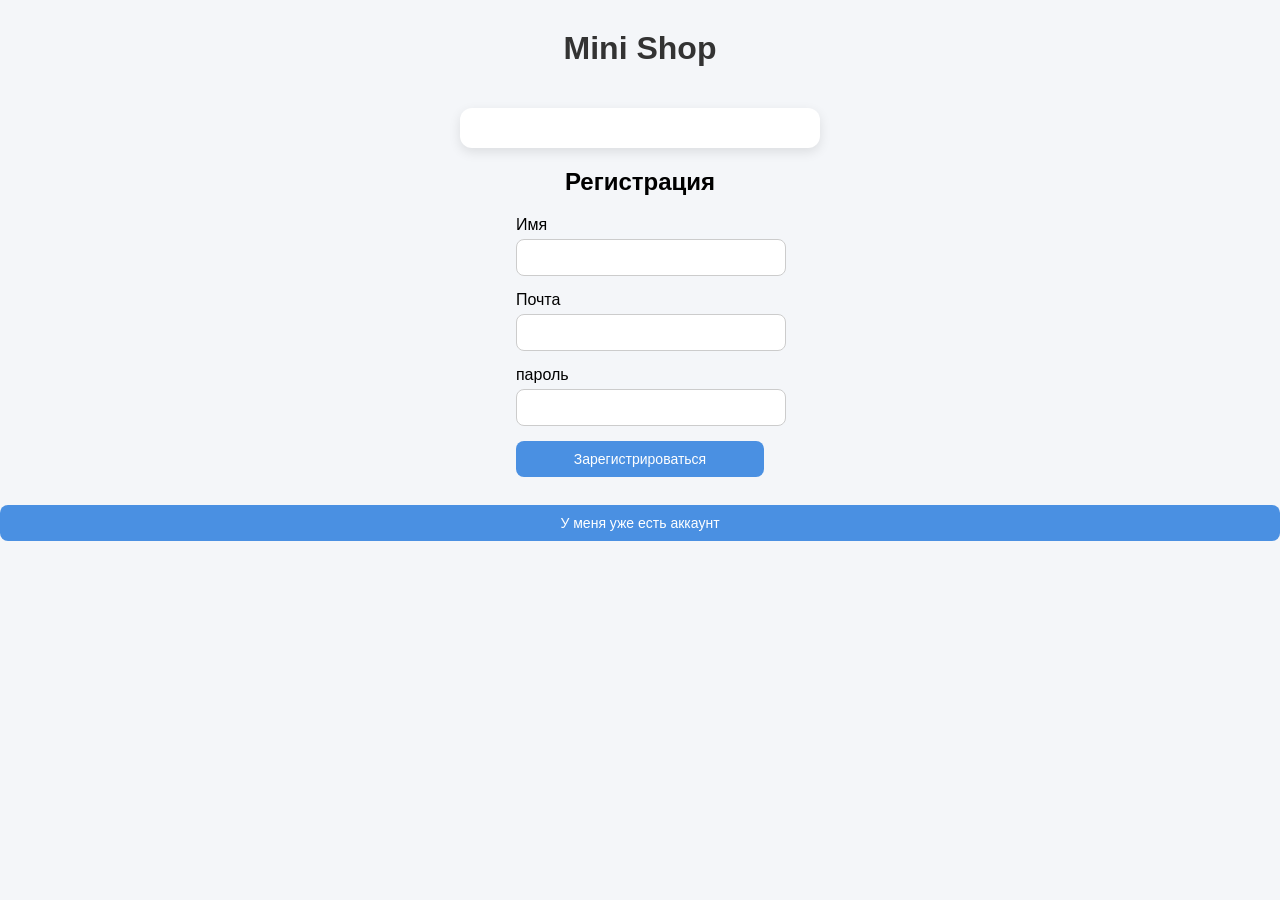
==== lesson4/lesson6_Grid/lesson7/homework.display flex/practice/homework.display flex2/project/JSLESSONS/mini-shop/index.html @ a018cfdb "first commit" ====
<!DOCTYPE html>
<html lang="en">
<head>
    <meta charset="UTF-8">
    <meta name="viewport" content="width=device-width, initial-scale=1.0">
    <title>Mimi Shop</title>
    <link rel="stylesheet" href="styles.css">
</head>
<body>
    

    <h1>Mini Shop</h1>

    <!-- Экран регистрации -->
     <section id ="registerScreen"></section>
        <h2>Регистрация</h2>

        <form id="registerForm">
            <div>
                <label>Имя</label>
                <input type="text" id="registerName">
            </div>

            <div>
                <label>Почта</label>
                <input type="text" id="registerEmail">
            </div>

            <div>
                <label>пароль</label>
                <input type="text" id="registerPassword">
            </div>

            <button type = "submit">Зарегистрироваться</button>

        </form>
        <p id ="registerError"></p>
        <button id="goToLoginBtn">У меня уже есть аккаунт </button>
        

    </section>

    <!-- Экран логина -->

    <section id ="loginScreen"hidden>
        <h2>Логин</h2>

        <form id="LoginForm">
            <div>
                <label>Имя</label>
                <input type="text" id="LoginForm">
            </div>

            <div>
                <label>Почта</label>
                <input type="text" id="LoginEmail">
            </div>

            <div>
                <label>пароль</label>
                <input type="text" id="LoginPassword">
            </div>

            <button type = "submit">Войти</button>

        </form>
        <p id ="loginError"></p>
        <button id="goToRegisterBtn">Создать аккаунт</button>

    </section>

    <!-- Экран магазина -->
     <section id="shopScreen" hidden>
        <h2>Магазин</h2>

        <p id="userInfo"></p>
        <button id="logoutBtn">Выйти</button>

        <h3>Товары</h3>
        <div id="productList"></div>

        <h3>Корзина</h3>
        <div id="cartList"></div>

        <p id="cartTotal"></p>

     </section>


    <script src="script.js"></script>
</body>
</html>
---- lesson4/lesson6_Grid/lesson7/homework.display flex/practice/homework.display flex2/project/JSLESSONS/mini-shop/styles.css ----
body {
    font-family: Arial, sans-serif;
    background: #f4f6f9;
    margin: 0;
    padding: 0;
    display: flex;
    flex-direction: column;
    align-items: center;
}

/* Заголовок */
h1 {
    margin-top: 30px;
    color: #333;
}

/* Общие стили экранов */
section {
    width: 320px;
    background: white;
    padding: 20px;
    margin-top: 20px;
    border-radius: 12px;
    box-shadow: 0 4px 12px rgba(0,0,0,0.1);
}

/* Заголовки внутри экранов */
section h2 {
    text-align: center;
    margin-bottom: 15px;
    color: #222;
}

/* Поля ввода */
input {
    width: 100%;
    padding: 10px;
    margin-top: 5px;
    margin-bottom: 15px;
    border: 1px solid #ccc;
    border-radius: 8px;
    outline: none;
    transition: 0.2s;
}

input:focus {
    border-color: #4a90e2;
}

/* Кнопки */
button {
    width: 100%;
    padding: 10px;
    border: none;
    border-radius: 8px;
    background: #4a90e2;
    color: white;
    font-size: 14px;
    cursor: pointer;
    transition: 0.2s;
}

button:hover {
    background: #357bd8;
}

/* Ошибки */
p {
    color: red;
    font-size: 14px;
    text-align: center;
}

/* Магазин */
#shopScreen {
    width: 400px;
}

#productList, #cartList {
    background: #f9f9f9;
    padding: 10px;
    border-radius: 8px;
    margin-top: 10px;
}

/* Кнопка выхода */
#logoutBtn {
    background: #e74c3c;
    margin-bottom: 10px;
}

#logoutBtn:hover {
    background: #c0392b;
}
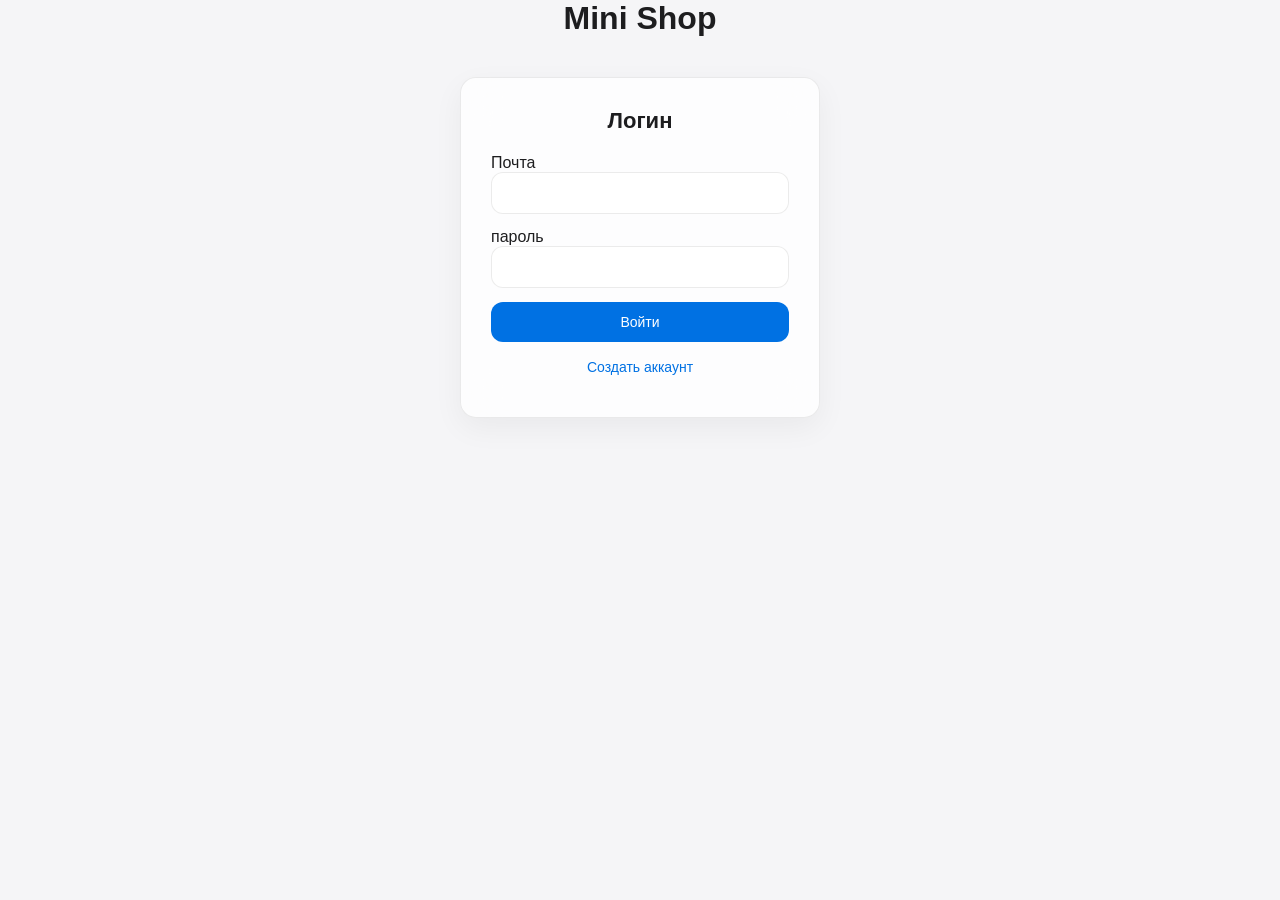
==== commit ab4cc048: "dom" ====
--- a/lesson4/lesson6_Grid/lesson7/homework.display flex/practice/homework.display flex2/project/JSLESSONS/mini-shop/index.html
+++ b/lesson4/lesson6_Grid/lesson7/homework.display flex/practice/homework.display flex2/project/JSLESSONS/mini-shop/index.html
@@ -12,7 +12,7 @@
     <h1>Mini Shop</h1>
 
     <!-- Экран регистрации -->
-     <section id ="registerScreen"></section>
+     <section id ="registerScreen">
         <h2>Регистрация</h2>
 
         <form id="registerForm">
@@ -27,7 +27,7 @@
             </div>
 
             <div>
-                <label>пароль</label>
+                <label>password</label>
                 <input type="text" id="registerPassword">
             </div>
 
@@ -42,23 +42,19 @@
 
     <!-- Экран логина -->
 
-    <section id ="loginScreen"hidden>
+    <section id ="loginScreen" hidden>
         <h2>Логин</h2>
 
-        <form id="LoginForm">
-            <div>
-                <label>Имя</label>
-                <input type="text" id="LoginForm">
-            </div>
-
+        <form id="loginForm">
+    
             <div>
                 <label>Почта</label>
-                <input type="text" id="LoginEmail">
+               <input type="text" id="loginEmail">
             </div>
 
             <div>
                 <label>пароль</label>
-                <input type="text" id="LoginPassword">
+               <input type="text" id="loginPassword">
             </div>
 
             <button type = "submit">Войти</button>
@@ -89,4 +85,6 @@
 
     <script src="script.js"></script>
 </body>
-</html>+</html>
+
+
--- a/lesson4/lesson6_Grid/lesson7/homework.display flex/practice/homework.display flex2/project/JSLESSONS/mini-shop/styles.css
+++ b/lesson4/lesson6_Grid/lesson7/homework.display flex/practice/homework.display flex2/project/JSLESSONS/mini-shop/styles.css
@@ -1,94 +1,219 @@
-body {
-    font-family: Arial, sans-serif;
-    background: #f4f6f9;
+/* Reset */
+* {
     margin: 0;
     padding: 0;
+    box-sizing: border-box;
+}
+
+/* Переменные */
+:root {
+    --bg: #f5f5f7;
+    --card: rgba(255,255,255,0.8);
+    --text: #1d1d1f;
+    --subtext: #6e6e73;
+    --border: rgba(0,0,0,0.08);
+    --accent: #0071e3;
+    --accent-hover: #005bb5;
+    --danger: #ff3b30;
+    --radius: 16px;
+}
+
+/* BODY */
+body {
+    font-family: -apple-system, BlinkMacSystemFont, "SF Pro Display", Arial, sans-serif;
+    background: var(--bg);
+    color: var(--text);
     display: flex;
     flex-direction: column;
     align-items: center;
 }
 
-/* Заголовок */
-h1 {
-    margin-top: 30px;
-    color: #333;
-}
-
-/* Общие стили экранов */
+/* HEADER (как Apple navbar) */
+.header {
+    width: 100%;
+    padding: 12px 40px;
+    background: rgba(255,255,255,0.7);
+    backdrop-filter: blur(20px);
+    border-bottom: 1px solid var(--border);
+    display: flex;
+    justify-content: space-between;
+    align-items: center;
+}
+
+.logo {
+    font-size: 18px;
+    font-weight: 600;
+    letter-spacing: -0.3px;
+}
+
+.header-right {
+    display: flex;
+    align-items: center;
+    gap: 12px;
+}
+
+.header-right span {
+    font-size: 14px;
+    color: var(--subtext);
+}
+
+/* КАРТОЧКИ */
 section {
-    width: 320px;
-    background: white;
-    padding: 20px;
-    margin-top: 20px;
-    border-radius: 12px;
-    box-shadow: 0 4px 12px rgba(0,0,0,0.1);
-}
-
-/* Заголовки внутри экранов */
+    width: 360px;
+    background: var(--card);
+    backdrop-filter: blur(20px);
+    margin-top: 40px;
+    padding: 30px;
+    border-radius: var(--radius);
+    border: 1px solid var(--border);
+    box-shadow: 0 10px 30px rgba(0,0,0,0.05);
+}
+
+/* Заголовки */
 section h2 {
+    font-size: 22px;
+    font-weight: 600;
     text-align: center;
-    margin-bottom: 15px;
-    color: #222;
-}
-
-/* Поля ввода */
+    margin-bottom: 20px;
+}
+
+/* INPUT */
 input {
     width: 100%;
-    padding: 10px;
-    margin-top: 5px;
-    margin-bottom: 15px;
-    border: 1px solid #ccc;
-    border-radius: 8px;
+    padding: 12px;
+    margin-bottom: 14px;
+    border-radius: 12px;
+    border: 1px solid var(--border);
+    background: white;
+    font-size: 14px;
+    transition: 0.2s;
+}
+
+input:focus {
+    border-color: var(--accent);
+    box-shadow: 0 0 0 4px rgba(0,113,227,0.1);
     outline: none;
-    transition: 0.2s;
-}
-
-input:focus {
-    border-color: #4a90e2;
-}
-
-/* Кнопки */
+}
+
+/* BUTTON */
 button {
     width: 100%;
-    padding: 10px;
+    padding: 12px;
+    border-radius: 12px;
     border: none;
-    border-radius: 8px;
-    background: #4a90e2;
+    background: var(--accent);
     color: white;
+    font-weight: 500;
     font-size: 14px;
     cursor: pointer;
     transition: 0.2s;
 }
 
 button:hover {
-    background: #357bd8;
+    background: var(--accent-hover);
+}
+
+/* Вторичные кнопки */
+#goToLoginBtn,
+#goToRegisterBtn {
+    background: transparent;
+    color: var(--accent);
+}
+
+#goToLoginBtn:hover,
+#goToRegisterBtn:hover {
+    text-decoration: underline;
+}
+
+/* Logout */
+#headerLogout {
+    width: auto;
+    padding: 6px 12px;
+    background: transparent;
+    color: var(--danger);
+}
+
+#headerLogout:hover {
+    background: rgba(255,59,48,0.1);
 }
 
 /* Ошибки */
 p {
-    color: red;
-    font-size: 14px;
+    font-size: 13px;
+    color: var(--danger);
     text-align: center;
-}
-
-/* Магазин */
+    margin-top: 5px;
+}
+
+/* SHOP */
 #shopScreen {
-    width: 400px;
-}
-
-#productList, #cartList {
-    background: #f9f9f9;
-    padding: 10px;
-    border-radius: 8px;
+    width: 440px;
+}
+
+/* ТОВАРЫ */
+#productList div {
+    padding: 14px;
+    border-radius: 14px;
+    border: 1px solid var(--border);
+    margin-bottom: 10px;
+    background: white;
+    transition: 0.2s;
+}
+
+#productList div:hover {
+    transform: scale(1.01);
+}
+
+/* КНОПКА добавить */
+.addToCartBtn {
+    margin-top: 8px;
+    font-size: 13px;
+}
+
+/* КОРЗИНА */
+#cartList div {
+    display: flex;
+    justify-content: space-between;
+    align-items: center;
+    padding: 12px;
+    border-radius: 12px;
+    background: white;
+    border: 1px solid var(--border);
+    margin-bottom: 8px;
+}
+
+/* Удалить */
+.removeFromCartBtn {
+    width: auto;
+    padding: 5px 10px;
+    font-size: 12px;
+    background: transparent;
+    color: var(--danger);
+}
+
+.removeFromCartBtn:hover {
+    background: rgba(255,59,48,0.1);
+}
+
+/* ИТОГ */
+#cartTotal {
     margin-top: 10px;
-}
-
-/* Кнопка выхода */
-#logoutBtn {
-    background: #e74c3c;
-    margin-bottom: 10px;
-}
-
-#logoutBtn:hover {
-    background: #c0392b;
+    text-align: right;
+    font-weight: 500;
+}
+
+/* АНИМАЦИЯ */
+section {
+    animation: fade 0.4s ease;
+}
+
+@keyframes fade {
+    from {
+        opacity: 0;
+        transform: translateY(8px);
+    }
+    to {
+        opacity: 1;
+        transform: translateY(0);
+    }
 }
